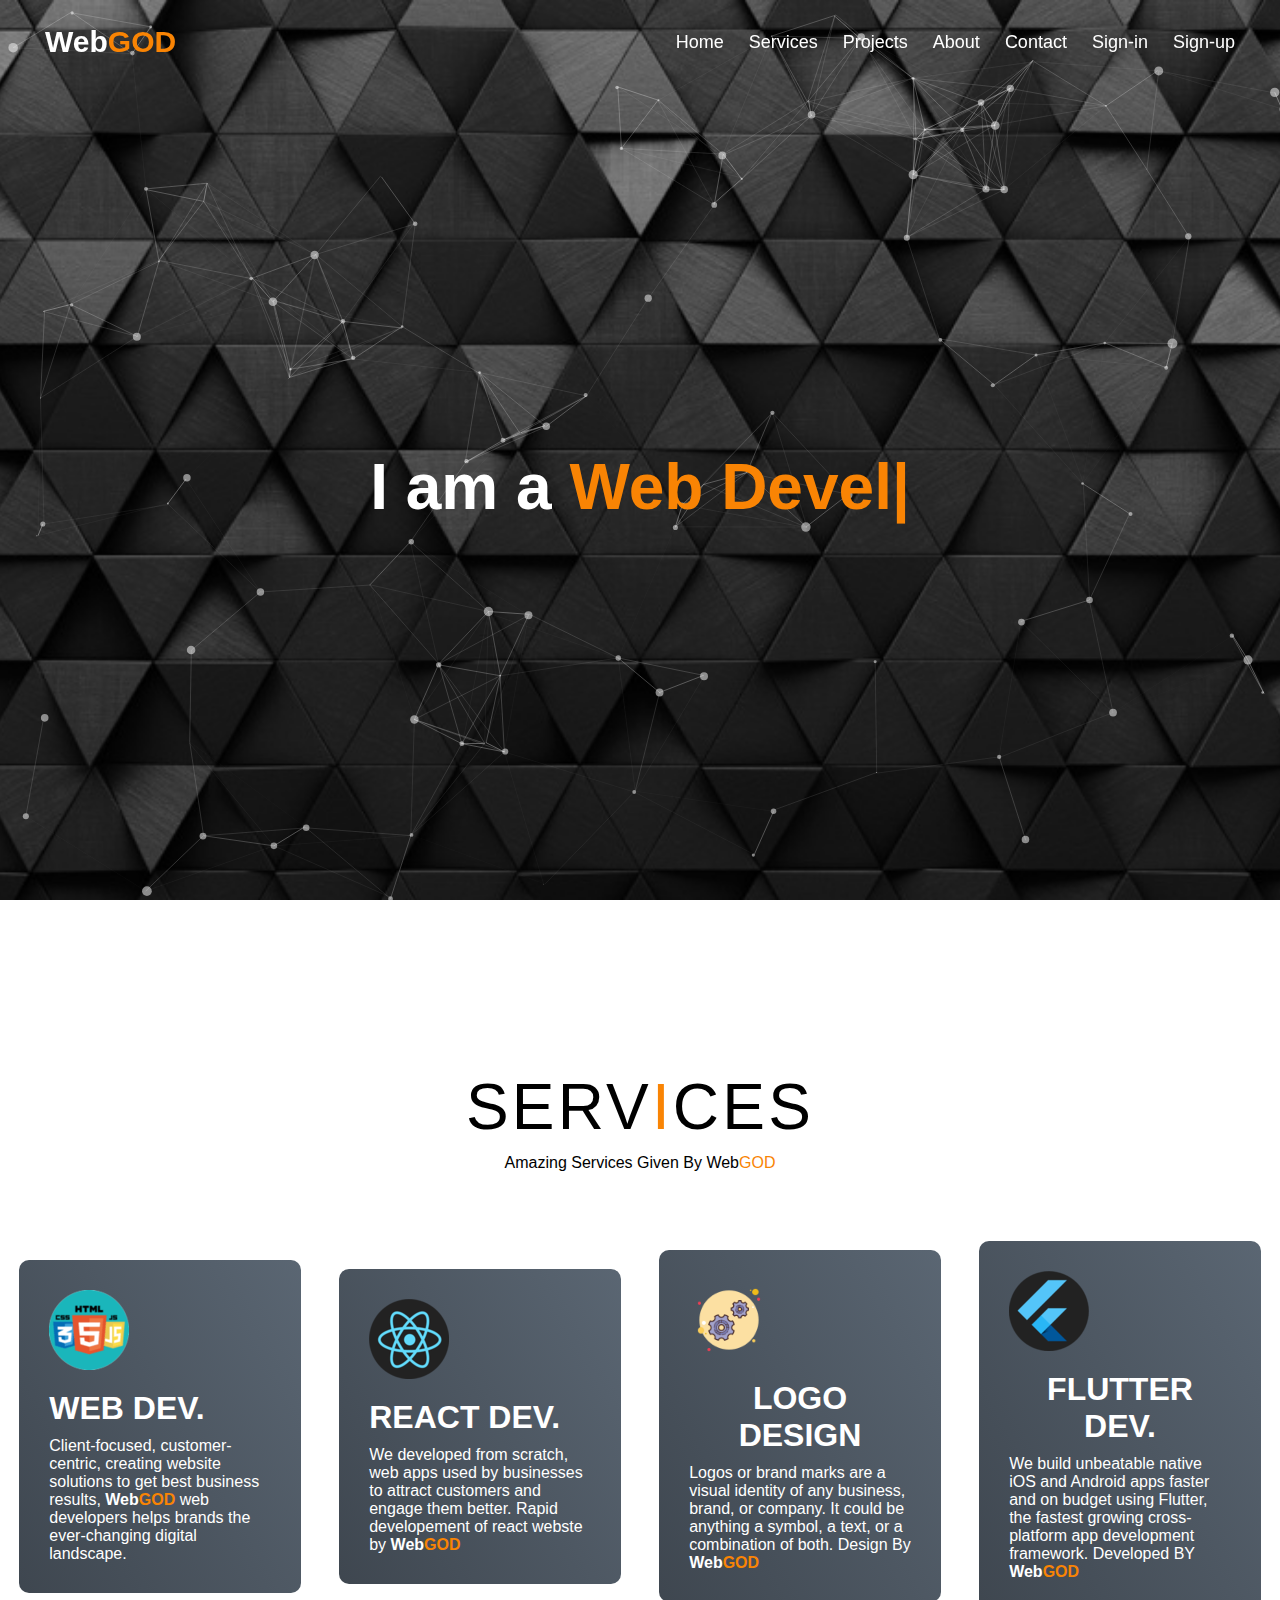
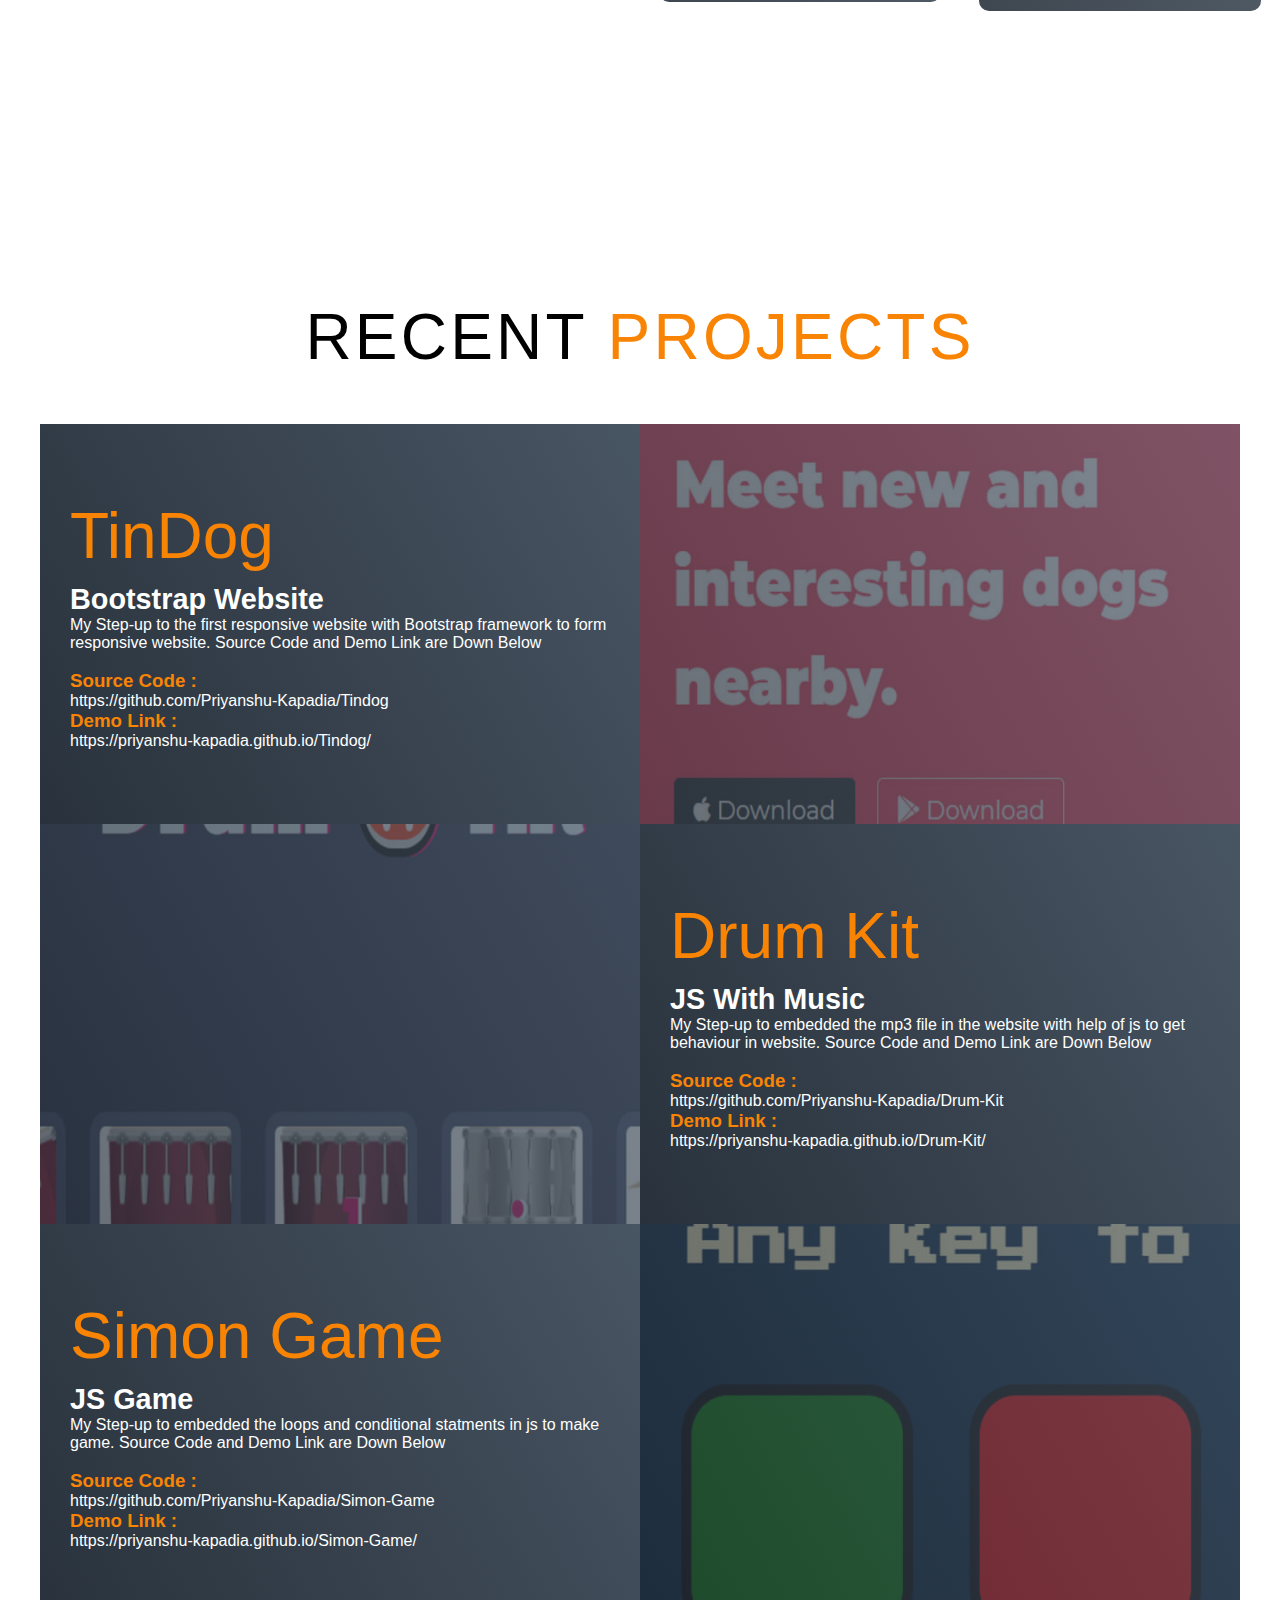
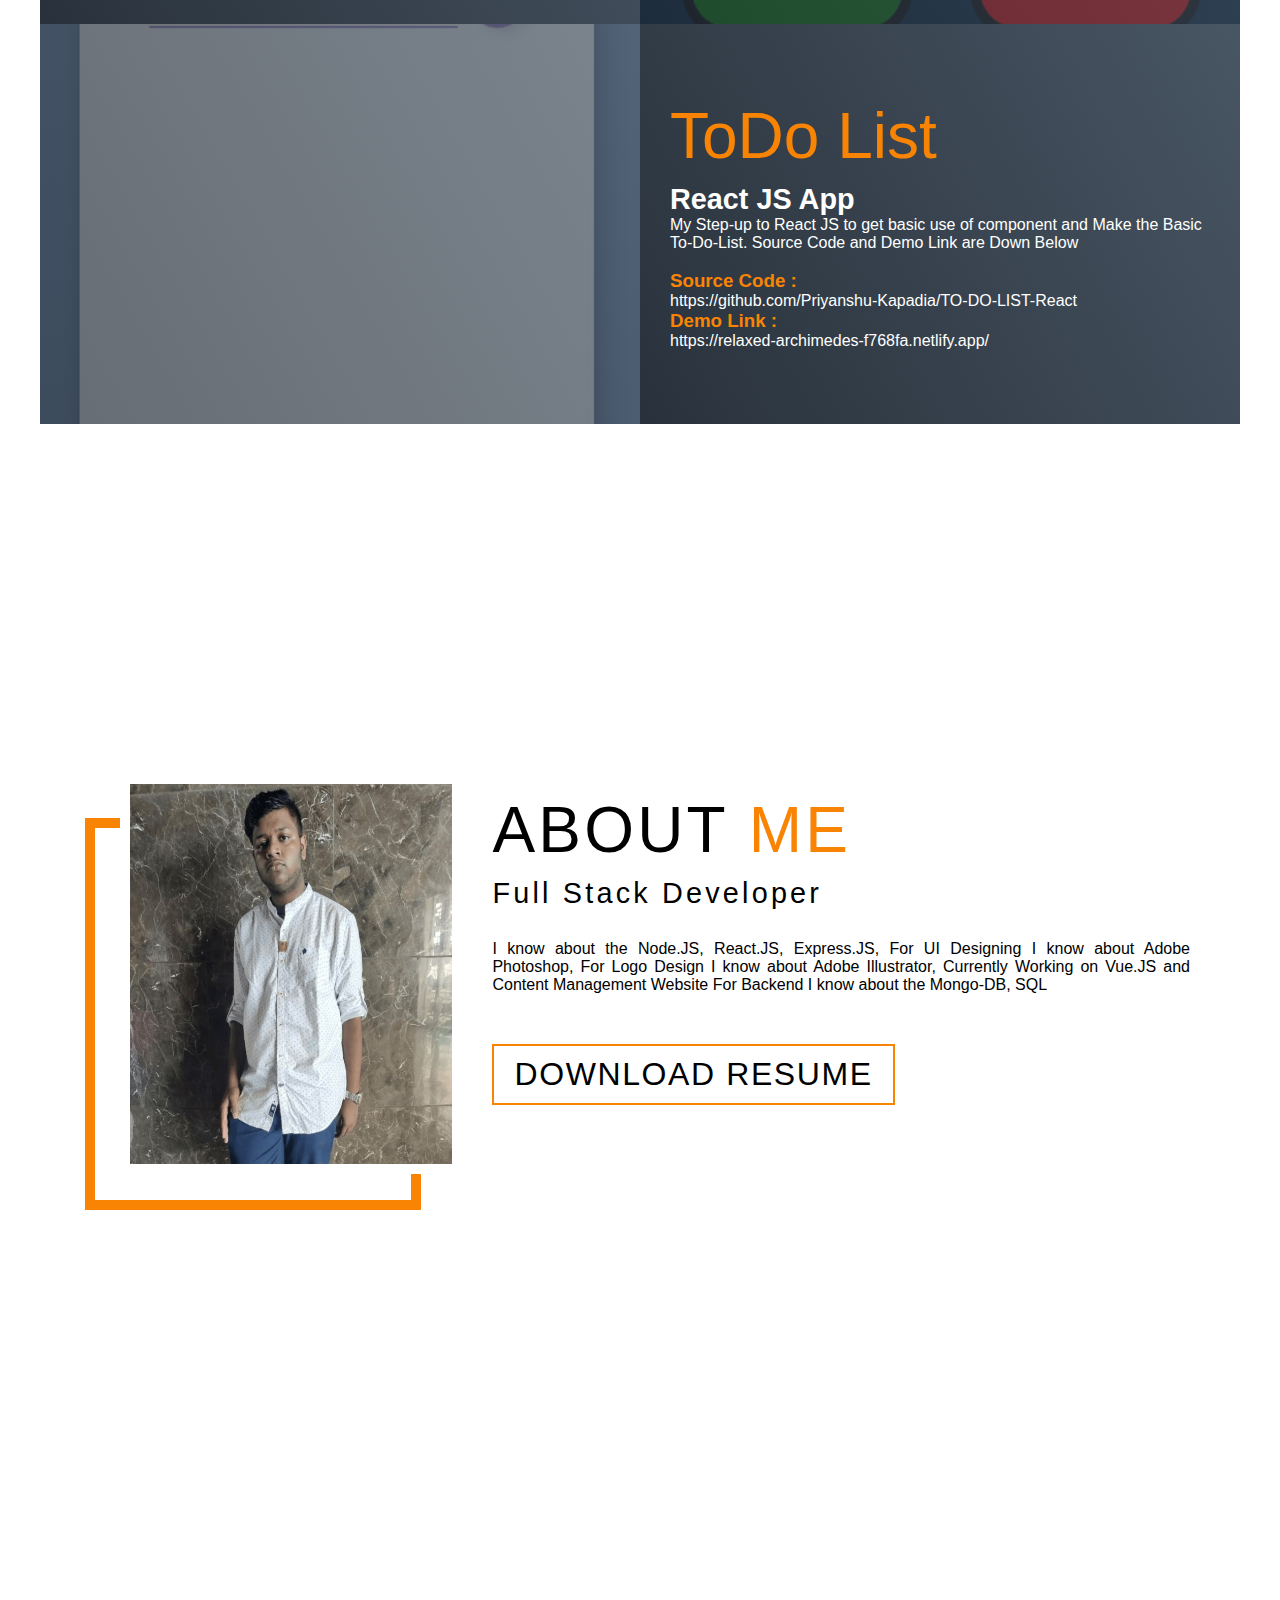
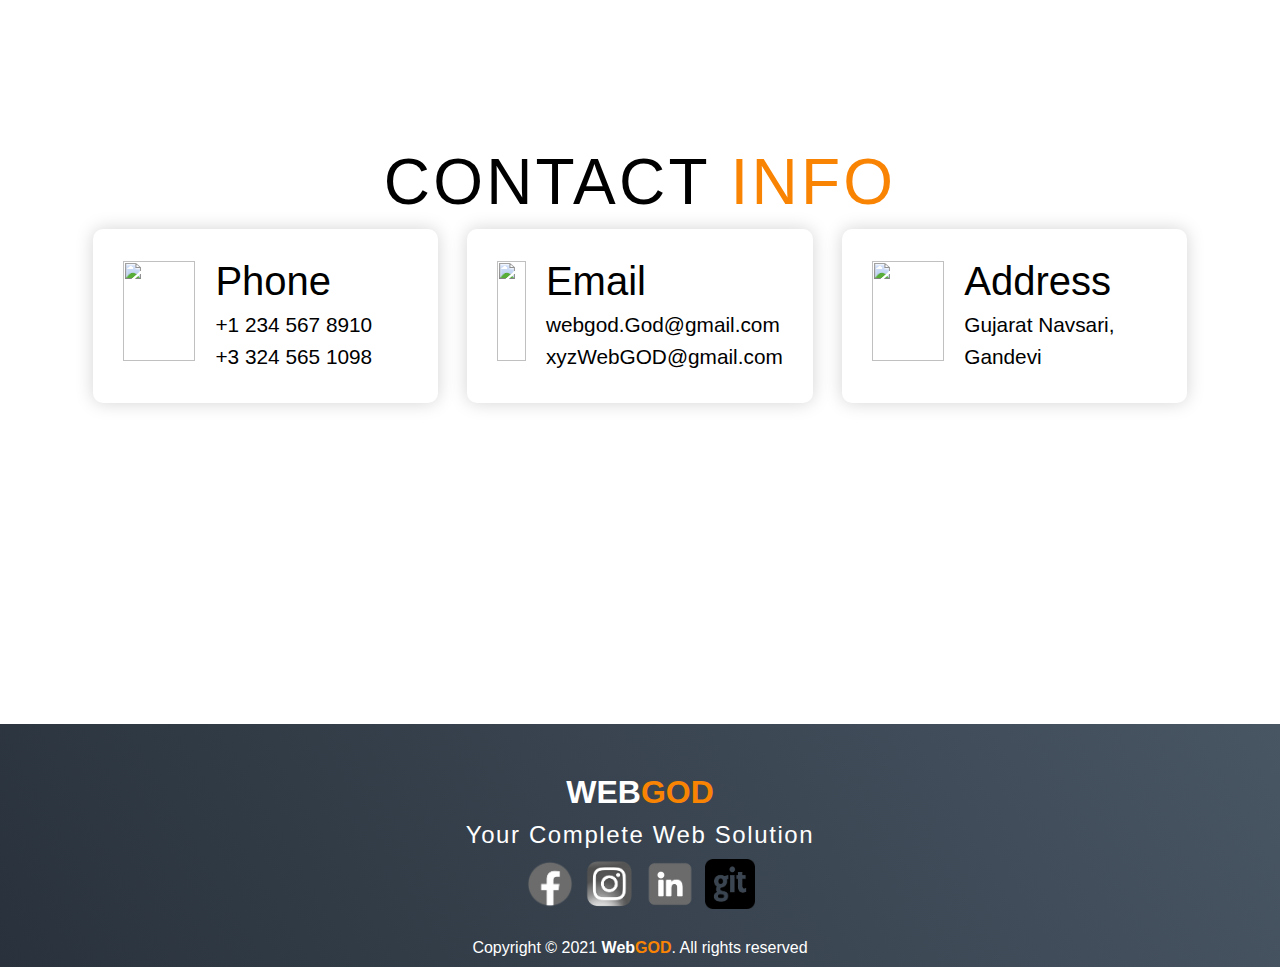
==== index.html @ 3e978d73 "Version 1.0" ====
<!DOCTYPE html>
<html lang="en">
<head>
    <meta charset="UTF-8">
    <meta name="viewport" content="width=device-width, initial-scale=1.0">
    <title>WebGod</title>
    <link rel="stylesheet" href="style.css">
    <link rel="stylesheet" href="https://cdnjs.cloudflare.com/ajax/libs/font-awesome/5.15.3/css/all.min.css"/>
</head>
<body>
  <!-- Navbar Start  -->
  <nav class="navbar">
    <div class="content">
      <div class="logo">
        <a href="#">Web<span>GOD</span></a>
      </div>
      <ul class="menu-list">
        <div class="icon cancel-btn">
          <i class="fas fa-times"></i>
        </div>
        <li><a href="#home">Home</a></li>
        <li><a href="#services">Services</a></li>
        <li><a href="#projects">Projects</a></li>
        <li><a href="#about">About</a></li>
        <li><a href="#contact">Contact</a></li>
        <li><a href="#">Sign-in</a></li>
        <li><a href="#">Sign-up</a></li>
      </ul>
      <div class="icon menu-btn">
        <i class="fas fa-bars"></i>
      </div>
    </div>
  </nav>
  <!-- Navbar End -->

  <!-- Home Start -->
  <section id='home'>
    <div class="banner" id='particles-js'>
      <div class="code">
        <h1>I am a <span class="type"></span></h1>      
      </div>
    </div>
  </section>
  <!-- Home End -->

  <!-- Services Start -->
  <section id="services">
    <div class="services container">
      <div class="service-top">
        <h1 class="section-title">Serv<span>i</span>ces</h1>
        <p>Amazing Services Given By Web<span style="color: #f98404;">GOD</span></p>
      </div>
      <div class="service-bottom">
        <div class="service-item">
          <div class="Sicon"><img src="images/web_icon.png" /></div>
          <h2>Web Dev.</h2>
          <p>Client-focused, customer-centric, creating website solutions  to get best business results, 
            <b>Web<span style="color: #f98404;">GOD</span></b> web developers helps brands the ever-changing digital landscape.</p>
        </div>
        <div class="service-item">
          <div class="Sicon"><img src="images/react_icon.png" /></div>
          <h2>React Dev.</h2>
          <p>We developed from scratch, web apps used by businesses to attract
            customers and engage them better. Rapid developement of react webste by <b>Web<span style="color: #f98404;">GOD</span></b></p>
        </div>
        <div class="service-item">
          <div class="Sicon"><img src="images/logo.png" /></div>
          <h2>Logo Design</h2>
          <p>Logos or brand marks are a visual identity of any business, brand, or company. It could be 
            anything a symbol, a text, or a combination of both. Design By <b>Web<span style="color: #f98404;">GOD</span></b></p>
        </div>
        <div class="service-item">
          <div class="Sicon"><img src="images/flutter_icon.png" /></div>
          <h2>Flutter Dev.</h2>
          <p>We build unbeatable native iOS and Android apps faster and on budget using Flutter, the 
            fastest growing cross-platform app development framework. Developed BY <b>Web<span style="color: #f98404;">GOD</span></b></p>
        </div>
      </div>
    </div>
  </section>
  <!-- Services End -->

  <!-- Projects Start -->
  <section id="projects">
    <div class="projects">
      <div class="projects-header">
        <h1 class="section-title">Recent <span>Projects</span></h1>
      </div>
      <div class="all-projects">
        <div class="project-item">
          <div class="project-info">
            <h1 style="color: #f98404;">TinDog</h1>
            <h2>Bootstrap Website</h2>
            <p>My Step-up to the first responsive website with Bootstrap framework to form responsive website. Source Code and Demo Link are Down Below</p>
            <br>
            <p><h3 style="color: #f98404;">Source Code :</h3><a href="https://github.com/Priyanshu-Kapadia/Tindog" style="color: white;" target="_blank">https://github.com/Priyanshu-Kapadia/Tindog</a></p>
            <p><h3 style="color: #f98404;">Demo Link :</h3><a href="https://priyanshu-kapadia.github.io/Tindog/" style="color: white;" target="_blank">https://priyanshu-kapadia.github.io/Tindog/</a></p>
          </div>
          <div class="project-img">
            <img src="images/tindog.jpg" alt="img">
          </div>
        </div>
        <div class="project-item">
          <div class="project-info">
            <h1 style="color: #f98404;">Drum Kit</h1>
            <h2>JS With Music</h2>
            <p>My Step-up to embedded the mp3 file in the website with help of js to get behaviour in website. Source Code and Demo Link are Down Below</p>
            <br>
            <p><h3 style="color: #f98404;">Source Code :</h3><a href="https://github.com/Priyanshu-Kapadia/Drum-Kit" style="color: white;" target="_blank">https://github.com/Priyanshu-Kapadia/Drum-Kit</a></p>
            <p><h3 style="color: #f98404;">Demo Link :</h3><a href="https://priyanshu-kapadia.github.io/Drum-Kit/" style="color: white;" target="_blank">https://priyanshu-kapadia.github.io/Drum-Kit/</a></p>
          </div>
          <div class="project-img">
            <img src="images/drum.jpg" alt="img">
          </div>
        </div>
        <div class="project-item">
          <div class="project-info">
            <h1 style="color: #f98404;">Simon Game</h1>
            <h2>JS Game</h2>
            <p>My Step-up to embedded the loops and conditional statments in js to make game. Source Code and Demo Link are Down Below</p>
            <br>
            <p><h3 style="color: #f98404;">Source Code :</h3><a href="https://github.com/Priyanshu-Kapadia/Simon-Game" style="color: white;" target="_blank">https://github.com/Priyanshu-Kapadia/Simon-Game</a></p>
            <p><h3 style="color: #f98404;">Demo Link :</h3><a href="https://priyanshu-kapadia.github.io/Simon-Game/" style="color: white;" target="_blank">https://priyanshu-kapadia.github.io/Simon-Game/</a></p>
          </div>
          <div class="project-img">
            <img src="images/simon.jpg" alt="img">
          </div>
        </div>
        <div class="project-item">
          <div class="project-info">
            <h1 style="color: #f98404;">ToDo List</h1>
            <h2>React JS App</h2>
            <p>My Step-up to React JS to get basic use of component and Make the Basic To-Do-List. Source Code and Demo Link are Down Below</p>
            <br>
            <p><h3 style="color: #f98404;">Source Code :</h3><a href="https://github.com/Priyanshu-Kapadia/TO-DO-LIST-React" style="color: white;" target="_blank">https://github.com/Priyanshu-Kapadia/TO-DO-LIST-React</a></p>
            <p><h3 style="color: #f98404;">Demo Link :</h3><a href="https://relaxed-archimedes-f768fa.netlify.app/" style="color: white;" target="_blank">https://relaxed-archimedes-f768fa.netlify.app/</a></p>
          </div>
          <div class="project-img">
            <img src="images/todo.jpg" alt="img">
          </div>
        </div>
      </div>
    </div>
  </section>
  <!-- Projects End -->
  <!-- About Section -->
  <section id="about">
    <div class="about container">
      <div class="col-left">
        <div class="about-img">
          <img class="p1"  src="images/p1.jpg" alt="img">
        </div>
      </div>
      <div class="col-right">
        <h1 class="section-title">About <span>me</span></h1>
        <h2>Full Stack Developer</h2>
        <p>I know about the Node.JS, React.JS, Express.JS, For UI Designing I know about Adobe Photoshop, For Logo Design I know about Adobe Illustrator, Currently Working on Vue.JS and Content Management Website For Backend I know about the Mongo-DB, SQL</p>
        <a href="#" class="cta">Download Resume</a>
      </div>
    </div>
  </section>
  <!-- End About Section -->

  <!-- Contact Section -->
  <section id="contact">
    <div class="contact container">
      <div>
        <h1 class="section-title">Contact <span>info</span></h1>
      </div>
      <div class="contact-items">
        <div class="contact-item">
          <div class="icon1"><img src="https://img.icons8.com/bubbles/100/000000/phone.png" /></div>
          <div class="contact-info">
            <h1>Phone</h1>
            <h2>+1 234 567 8910</h2>
            <h2>+3 324 565 1098</h2>
          </div>
        </div>
        <div class="contact-item">
          <div class="icon1"><img src="https://img.icons8.com/bubbles/100/000000/new-post.png" /></div>
          <div class="contact-info">
            <h1>Email</h1>
            <h2>webgod.God@gmail.com</h2>
            <h2>xyzWebGOD@gmail.com</h2>
          </div>
        </div>
        <div class="contact-item">
          <div class="icon1"><img src="https://img.icons8.com/bubbles/100/000000/map-marker.png" /></div>
          <div class="contact-info">
            <h1>Address</h1>
            <h2>Gujarat Navsari, Gandevi</h2>
          </div>
        </div>
      </div>
    </div>
  </section>
  <!-- End Contact Section -->

   <!-- Footer -->
   <section id="footer">
    <div class="footer container">
      <div class="brand">
        <h1>Web<span>GOD</span></h1>
      </div>
      <h2>Your Complete Web Solution</h2>
      <div class="social-icon">
        <div class="social-item">
          <a href="https://www.facebook.com/priyanshu.kapadia.5" target="_blank"><img src="images/facebook.png" /></a>
        </div>
        <div class="social-item">
          <a href="https://www.instagram.com/priyanshukapadia/" target="_blank"><img src="images/instagram.png" /></a>
        </div>
        <div class="social-item">
          <a href="https://www.linkedin.com/in/priyanshu-kapadia-467895194/" target="_blank"><img src="images/linkedin.png" /></a>
        </div>
        <div class="social-item">
          <a href="https://github.com/Priyanshu-Kapadia" target="_blank"><img src="images/github.png" /></a>
        </div>
      </div>
      <p>Copyright © 2021 <b>Web<span style="color: #f98404;">GOD</span></b>. All rights reserved</p>
    </div>
  </section>
  <!-- End Footer -->

  <script src='js/particles.min.js'></script>
  <script src='js/app.js'></script>
  <script src='js/typed.min.js'></script>
  <script src="js/index.js"></script>
</body>
</html>
---- style.css ----
@import url('https://fonts.googleapis.com/css2?family=Archivo+Black&display=swap');

*{
  margin: 0;
  padding: 0;
  box-sizing: border-box;
  font-family: 'Poppins', sans-serif;
}

.container {
	min-height: 100vh;
	width: 100%;
	display: flex;
	align-items: center;
	justify-content: center;
}
/* custom scroll bar */
::-webkit-scrollbar {
    width: 10px;
}
::-webkit-scrollbar-track {
    background: #f1f1f1;
}
::-webkit-scrollbar-thumb {
    background: #888;
}
::selection{
  background: rgb(0,123,255,0.3);
}

/* Navbar */
.content{
  max-width: 1250px;
  margin: auto;
  padding: 0 30px;
}
.navbar{
  position: fixed;
  width: 100%;
  z-index: 2;
  padding: 25px 0;
  transition: all 0.3s ease;
}
.navbar.sticky{
  background: #1b1b1b;
  padding: 10px 0;
  box-shadow: 0px 3px 5px 0px rgba(0,0,0,0.1);
}
.navbar .content{
  display: flex;
  align-items: center;
  justify-content: space-between;
}
.navbar .logo a{
  color: #fff;
  font-size: 30px;
  font-weight: 600;
  text-decoration: none;
}
.navbar .logo a span{
  color: #f98404;
}
.navbar .menu-list{
  display: inline-flex;
}
.menu-list li{
  list-style: none;
}
.menu-list li a{
  color: #fff;
  font-size: 18px;
  font-weight: 500;
  margin-left: 25px;
  text-decoration: none;
  transition: all 0.3s ease;
}
.menu-list li a:hover{
  color: #f98404;
}
/* End Navbar */

/* Hero Section */
.banner{
  background: url("images/banner.jpg") no-repeat;
  height: 100vh;
  background-size: cover;
  background-position: center;
  background-attachment: fixed;
}
.banner .code{
  font-size: 2em;
  margin: 0;
  padding: 0;
  text-align: center;
  font-family: 'Archivo Black', sans-serif;
  position: absolute;
  top: 50%;
  left: 50%;
  transform: translateX(-50%);
  color: #fff;
}
.banner .code span{
  color: #f98404;
}
/* End Hero Section */


.about{
  padding: 30px 0;
}
.about .title{
  font-size: 38px;
  font-weight: 700;
}
.about p{
  padding-top: 20px;
  text-align: justify;
}
.icon{
  color: #fff;
  font-size: 20px;
  cursor: pointer;
  display: none;
}
.menu-list .cancel-btn{
  position: absolute;
  right: 30px;
  top: 20px;
}

/* Services Section */
.section-title {
	font-size: 4rem;
	font-weight: 300;
	color: black;
	margin-bottom: 10px;
	text-transform: uppercase;
	letter-spacing: 0.2rem;
	text-align: center;
}
.section-title span {
	color: #f98404;
}

#services .services {
	flex-direction: column;
	text-align: center;
	max-width: 1500px;
	margin: 0 auto;
	padding: 100px 0;
}
#services .service-top {
	max-width: 500px;
	margin: 0 auto;
}
#services .service-bottom {
	display: flex;
	align-items: center;
	justify-content: center;
	flex-wrap: wrap;
	margin-top: 50px;
}
#services .service-item {
	flex-basis: 80%;
	display: flex;
	align-items: flex-start;
	justify-content: center;
	flex-direction: column;
	padding: 30px;
	border-radius: 10px;
	background-image: url(./img-1.png);
	background-size: cover;
	margin: 10px 5%;
	position: relative;
	z-index: 1;
	overflow: hidden;
}
#services .service-item::after {
	content: '';
	position: absolute;
	left: 0;
	top: 0;
	height: 100%;
	width: 100%;
	background-image: linear-gradient(60deg, #29323c 0%, #485563 100%);
	opacity: 0.9;
	z-index: -1;
}
#services .service-bottom .Sicon {
	height: 80px;
	width: 80px;
	margin-bottom: 20px;
}
#services .service-item h2 {
	font-size: 2rem;
	color: white;
	margin-bottom: 10px;
	text-transform: uppercase;
}
#services .service-item p {
	color: white;
	text-align: left;
}
/* End Services Section */

/* Projects section */

img {
  height: 100%;
  width: 100%;
  object-fit: cover;
}

#projects .projects {
	flex-direction: column;
	max-width: 1200px;
	margin: 0 auto;
	padding: 100px 0;
}
#projects .projects-header h1 {
  font-size: 4rem;
	margin-bottom: 50px;
}
#projects .all-projects {
	display: flex;
	align-items: center;
	justify-content: center;
	flex-direction: column;
}
#projects .project-item {
	display: flex;
	align-items: center;
	justify-content: center;
	flex-direction: column;
	width: 80%;
	margin: 20px auto;
	overflow: hidden;
	border-radius: 10px;
}
#projects .project-info {
	padding: 30px;
	flex-basis: 50%;
	height: 100%;
	display: flex;
	align-items: flex-start;
	justify-content: center;
	flex-direction: column;
	background-image: linear-gradient(60deg, #29323c 0%, #485563 100%);
	color: white;
}
#projects .project-info h1 {
	font-size: 4rem;
	font-weight: 500;
}
#projects .project-info h2 {
	font-size: 1.8rem;
	font-weight: 800;
	margin-top: 10px;
}
#projects .project-info p {
	color: white;
}
#projects .project-img {
	flex-basis: 50%;
	height: 300px;
	overflow: hidden;
	position: relative;
}
#projects .project-img:after {
	content: '';
	position: absolute;
	left: 0;
	top: 0;
	height: 100%;
	width: 100%;
	background-image: linear-gradient(60deg, #29323c 0%, #485563 100%);
	opacity: 0.7;
}
#projects .project-img img {
	transition: 0.3s ease transform;
}
#projects .project-item:hover .project-img img {
	transform: scale(1.1);
}
/* End Projects section */

/* About Section */
#about .about {
	flex-direction: column-reverse;
	text-align: center;
	max-width: 1200px;
	margin: 0 auto;
	padding: 100px 20px;
}
#about .col-left {
	width: 250px;
	height: 360px;
}

#about .col-left .about-img .p1{
  width: 100%;
  height: 100%;
  object-fit: revert;
}
#about .col-right {
	width: 100%;
}
#about .col-right h2 {
	font-size: 1.8rem;
	font-weight: 500;
	letter-spacing: 0.2rem;
	margin-bottom: 10px;
}
#about .col-right p {
	margin-bottom: 20px;
}
#about .col-right .cta {
	color: black;
	margin-bottom: 50px;
	padding: 10px 20px;
	font-size: 2rem;
}
#about .col-left .about-img {
	height: 100%;
	width: 100%;
	position: relative;
	border: 10px solid white;
}
#about .col-left .about-img::after {
	content: '';
	position: absolute;
	left: -33px;
	top: 19px;
	height: 98%;
	width: 98%;
	border: 7px solid #f98404;
	z-index: -1;
}

.cta {
  display: inline-block;
  padding: 10px 30px;
  color: white;
  background-color: transparent;
  border: 2px solid #f98404;
  font-size: 2rem;
  text-transform: uppercase;
  letter-spacing: 0.1rem;
  margin-top: 30px;
  transition: 0.3s ease;
  transition-property: background-color, color;
}

a {
  text-decoration: none;
}
.cta:hover {
  color: white;
  background-color: #f98404;
}
/* End About Section */

/* contact Section */
#contact .contact {
	flex-direction: column;
	max-width: 1200px;
	margin: 0 auto;
	width: 90%;
}
#contact .contact-items {
	/* max-width: 400px; */
	width: 100%;
}
#contact .contact-item {
	width: 80%;
	padding: 20px;
	text-align: center;
	border-radius: 10px;
	padding: 30px;
	margin: 30px;
	display: flex;
	justify-content: center;
	align-items: center;
	flex-direction: column;
	box-shadow: 0px 0px 18px 0 #0000002c;
	transition: 0.3s ease box-shadow;
}
#contact .contact-item:hover {
	box-shadow: 0px 0px 5px 0 #0000002c;
}
#contact .icon1 {
	width: 70px;
	margin: 0 auto;
	margin-bottom: 10px;
}
#contact .contact-info h1 {
	font-size: 2.5rem;
	font-weight: 500;
	margin-bottom: 5px;
}
#contact .contact-info h2 {
	font-size: 1.3rem;
	line-height: 2rem;
	font-weight: 500;
}
/*End contact Section */

/* Footer */
#footer {
	background-image: linear-gradient(60deg, #29323c 0%, #485563 100%);
}
#footer .footer {
	min-height: 200px;
	flex-direction: column;
	padding-top: 50px;
	padding-bottom: 10px;
}
.brand h1 {
  text-transform: uppercase;
  color: white;
}
.brand h1 span {
  color: #f98404;
}

#footer h2 {
	color: white;
	font-weight: 500;
	letter-spacing: 0.1rem;
	margin-top: 10px;
	margin-bottom: 10px;
}
#footer .social-icon {
	display: flex;
	margin-bottom: 30px;
}
#footer .social-item {
	height: 50px;
	width: 50px;
	margin: 0 5px;
}
#footer .social-item img {
	filter: grayscale(1);
	transition: 0.3s ease filter;
}
#footer .social-item:hover img {
	filter: grayscale(0);
}
#footer p {
	color: white;
}
/* End Footer */


  @media (max-width: 1230px) {
    .content{
      padding: 0 60px;
    }
  }
  @media (max-width: 1100px) {
    .content{
      padding: 0 40px;
    }
  }
  @media (max-width: 900px) {
    .content{
      padding: 0 30px;
    }
  }
  @media (max-width: 868px) {
    /* Navbar Section Mobile */
	body.disabled{
      overflow: hidden;
    }
    .icon{
      display: block;
    }
    .icon.hide{
      display: none;
    }
    .navbar .menu-list{
      position: fixed;
      height: 100vh;
      width: 100%;
      max-width: 400px;
      left: -100%;
      top: 0px;
      display: block;
      padding: 40px 0;
      text-align: center;
      background: #222;
      transition: all 0.3s ease;
    }
    .navbar.show .menu-list{
      left: 0%;
    }
    .navbar .menu-list li{
      margin-top: 45px;
    }
    .navbar .menu-list li a{
      font-size: 23px;
      margin-left: -100%;
      transition: 0.6s cubic-bezier(0.68, -0.55, 0.265, 1.55);
    }
    .navbar.show .menu-list li a{
      margin-left: 0px;
    }
    .banner .code{
      font-size: 1em;
    }

	/* About Mobile */
	#about .col-right h2 {
		font-size: 1.2rem;
	}

	/* Footer Mobile */
	.brand h1 {
		font-size: 1rem;
	}
	#footer h2 {
		font-size: 1rem;
	}
	#footer p {
		font-size: 0.8rem;
	}
	#footer .social-item {
		height: 25px;
		width: 25px;
	}
	#footer .social-icon {
		margin-bottom: 15px;
	}
  }
  @media (max-width: 380px) {
    .navbar .logo a{
      font-size: 27px;
    }
    #project .project-item{
      width: 46%;
    }
  }
  @media (max-width: 675px){
    #project .project-item{
      width: 46%;
    }
    .section-title {
      font-size: 2rem;
    }
    #projects .projects-header h1{
      font-size: 1.5rem;
    }
    #projects .project-info h1 {
      font-size: 3rem;
    }
  }
  @media (min-width: 768px){
    .cta {
      font-size: 2.5rem;
      padding: 20px 60px;
    }

    #services .service-bottom .service-item {
      flex-basis: 45%;
      margin: 2.5%;
    }
    
    /* Project */
	  #projects .project-item {
	  	flex-direction: row;
	  }
	  #projects .project-item:nth-child(even) {
		  flex-direction: row-reverse;
	  }
	  #projects .project-item {
	  	height: 400px;
	  	margin: 0;
		  width: 100%;
		  border-radius: 0;
  	}
	  #projects .all-projects .project-info {
	  	height: 100%;
	  }
  	#projects .all-projects .project-img {
	  	height: 100%;
  	}
	  /* End Project */

    /* About */
	#about .about {
		flex-direction: row;
	}
	#about .col-left {
		width: 600px;
		height: 400px;
		padding-left: 60px;
	}
	#about .about .col-left .about-img::after {
		left: -45px;
		top: 34px;
		height: 98%;
		width: 98%;
		border: 10px solid #f98404;
	}
	#about .col-right {
		text-align: left;
		padding: 30px;
	}
	#about .col-right h1 {
		text-align: left;
	}
	/* End About */

	/* contact  */
	#contact .contact {
		flex-direction: column;
		padding: 100px 0;
		align-items: center;
		justify-content: center;
		min-width: 20vh;
	}
	#contact .contact-items {
		width: 100%;
		display: flex;
		flex-direction: row;
		justify-content: space-evenly;
		margin: 0;
	}
	#contact .contact-item {
		width: 30%;
		margin: 0;
		flex-direction: row;
	}
	#contact .contact-item .icon1 {
		height: 100px;
		width: 100px;
	}
	#contact .contact-item .icon1 img {
		object-fit: contain;
	}
	#contact .contact-item .contact-info {
		width: 100%;
		text-align: left;
		padding-left: 20px;
	}
	/* End contact  */
  }

  @media (min-width: 1200px){
    #services .service-bottom .service-item {
      flex-basis: 22%;
      margin: 1.5%;
    }
  
  
  }
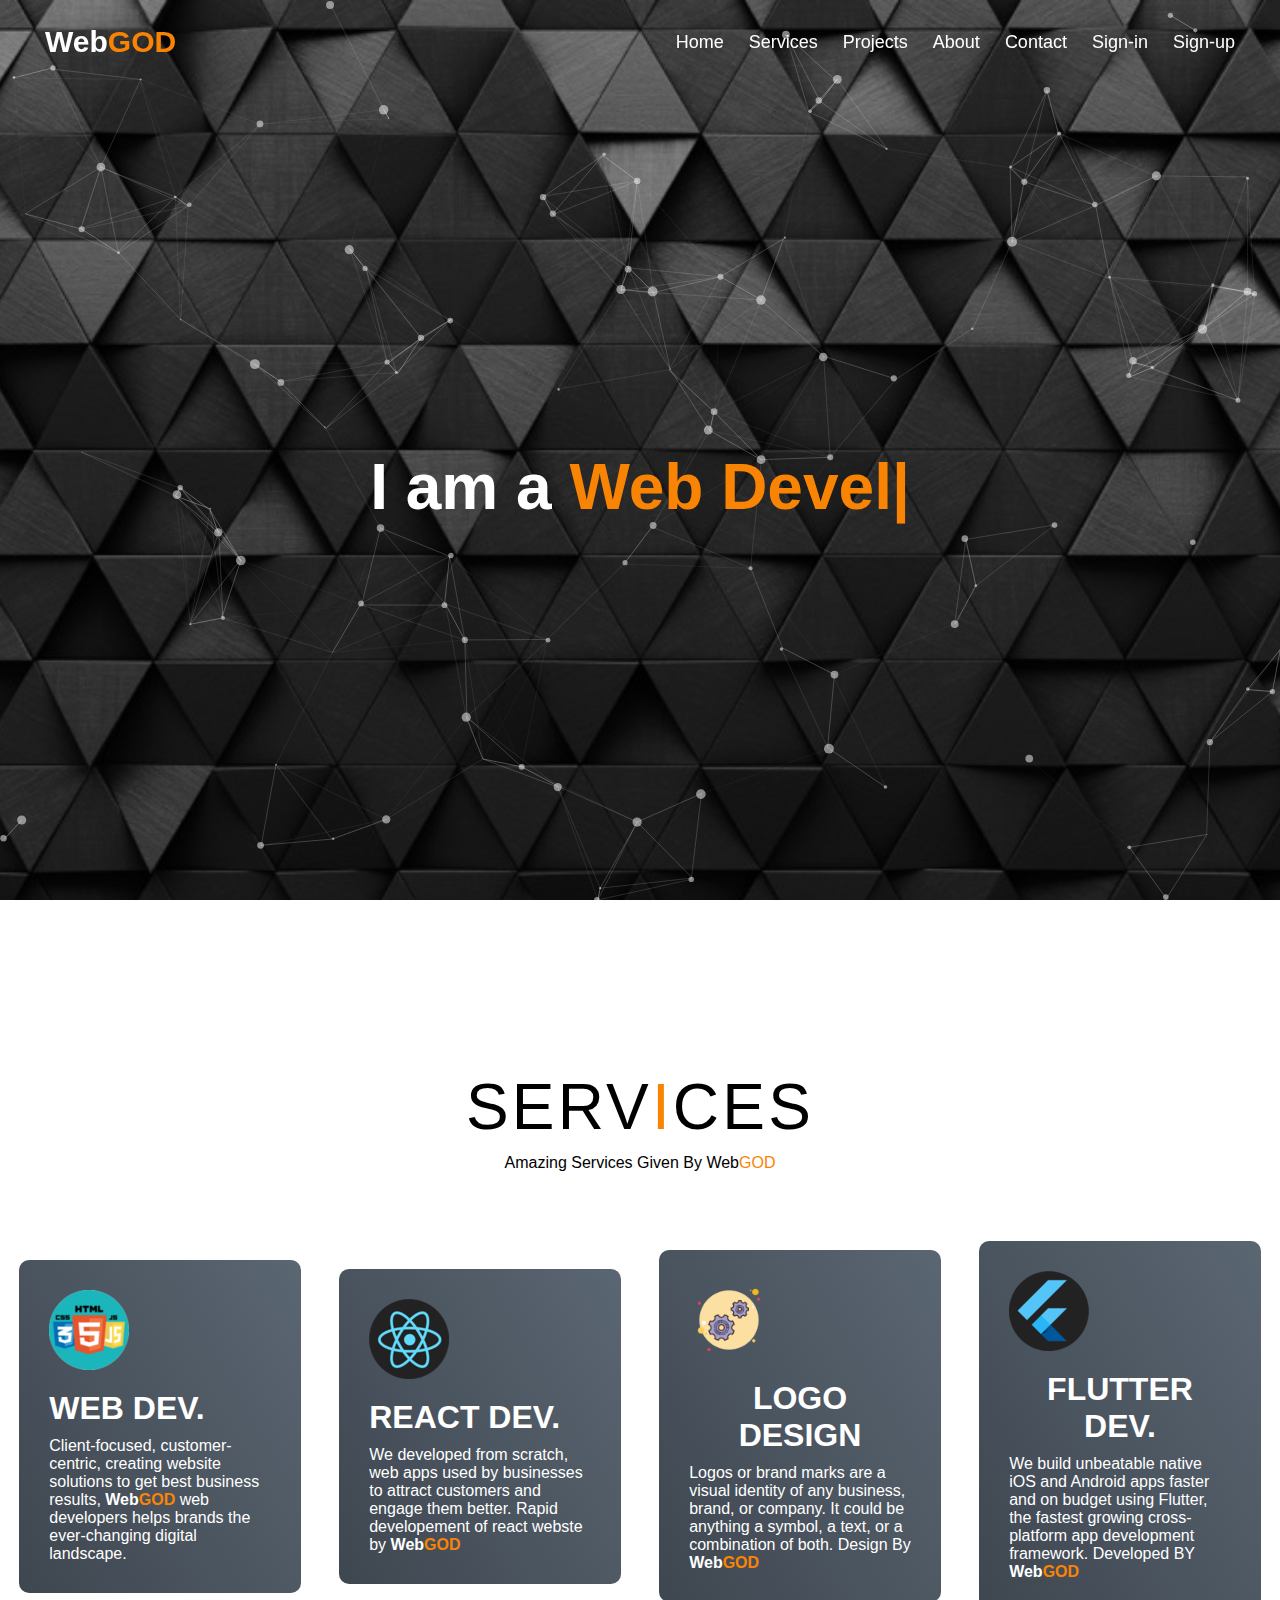
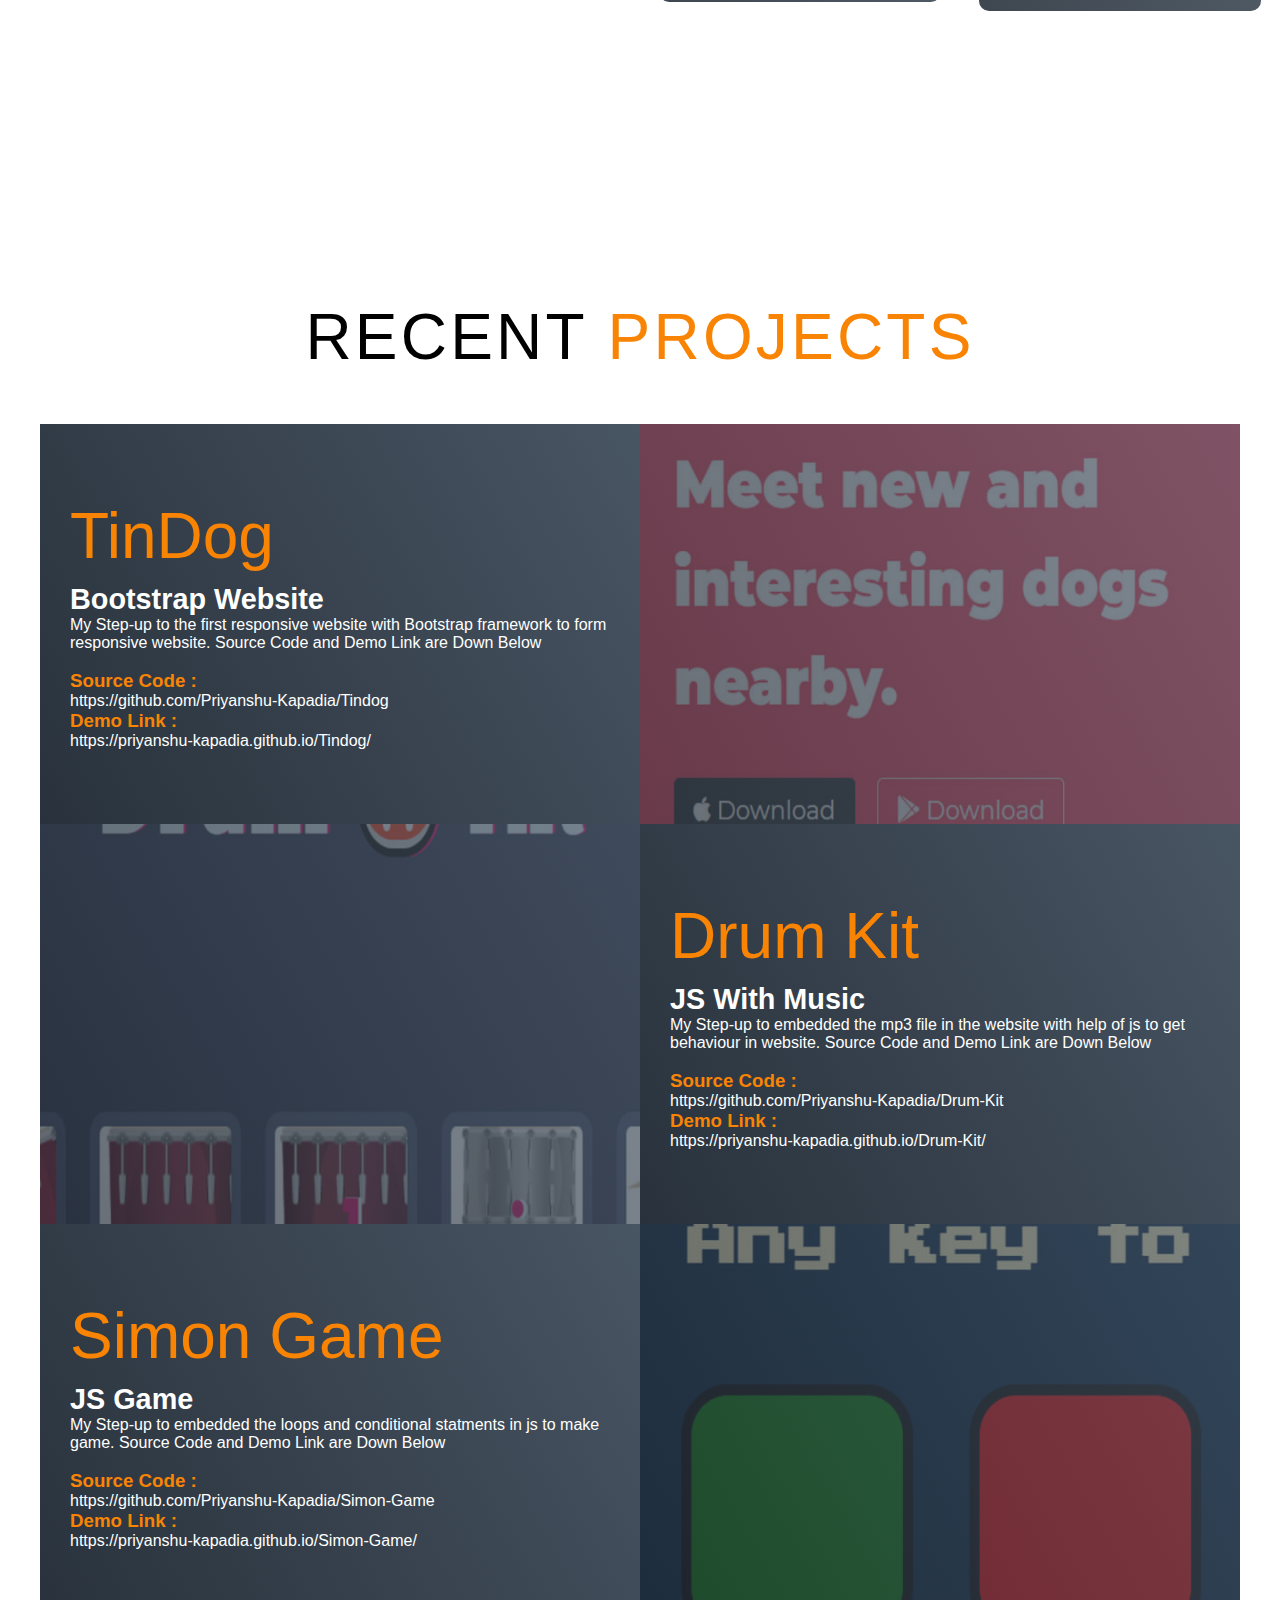
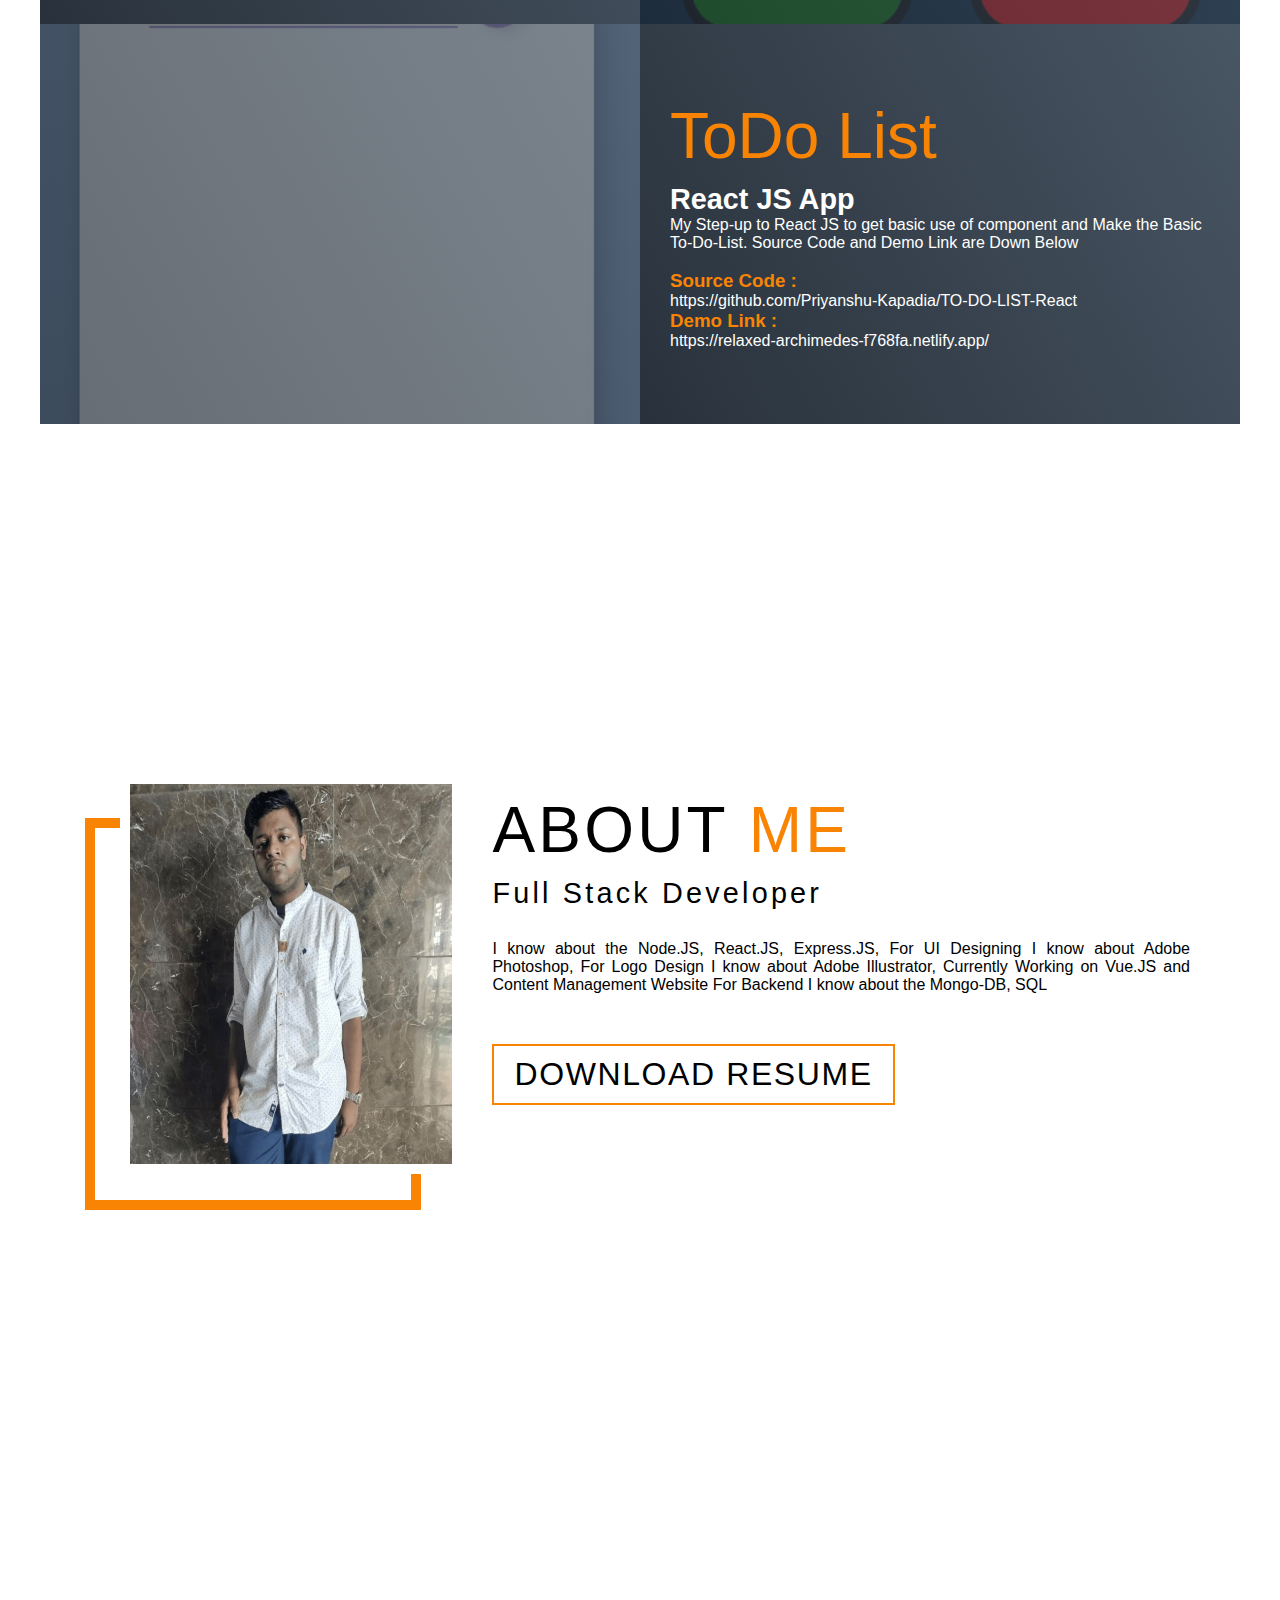
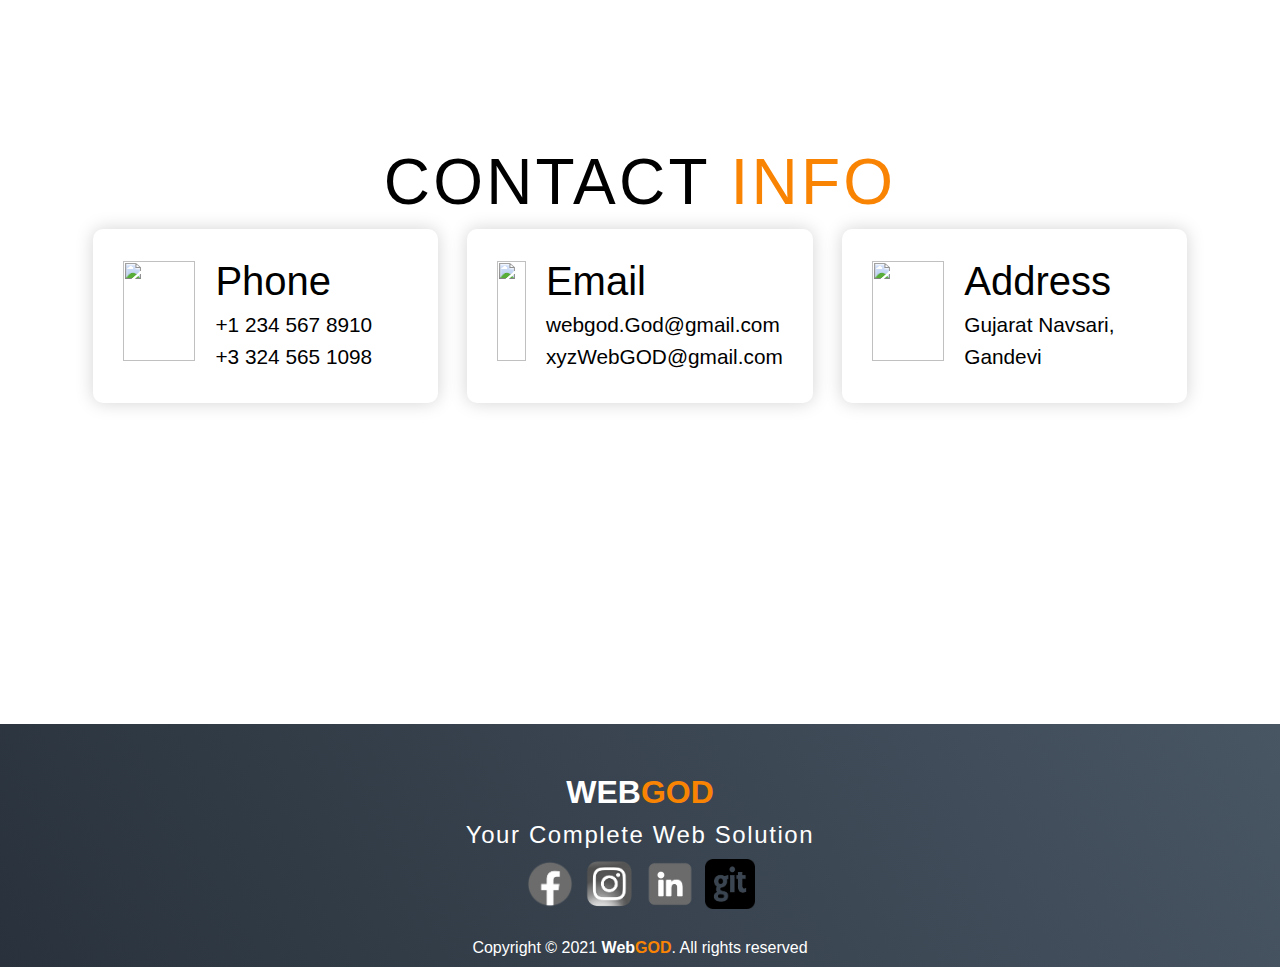
==== commit 4092da24: "SignIn and SignUP" ====
--- a/index.html
+++ b/index.html
@@ -23,8 +23,8 @@
         <li><a href="#projects">Projects</a></li>
         <li><a href="#about">About</a></li>
         <li><a href="#contact">Contact</a></li>
-        <li><a href="#">Sign-in</a></li>
-        <li><a href="#">Sign-up</a></li>
+        <li><a href="login.html">Sign-in</a></li>
+        <li><a href="login.html">Sign-up</a></li>
       </ul>
       <div class="icon menu-btn">
         <i class="fas fa-bars"></i>
@@ -143,6 +143,7 @@
     </div>
   </section>
   <!-- Projects End -->
+
   <!-- About Section -->
   <section id="about">
     <div class="about container">
--- a/style.css
+++ b/style.css
@@ -512,6 +512,14 @@
 	/* About Mobile */
 	#about .col-right h2 {
 		font-size: 1.2rem;
+	}
+
+	#contact .contact-info h1 {
+		font-size: 1.3rem;
+	}
+	#contact .contact-info h2 {
+		font-size: 0.8rem;
+		line-height: 1.2rem;
 	}
 
 	/* Footer Mobile */
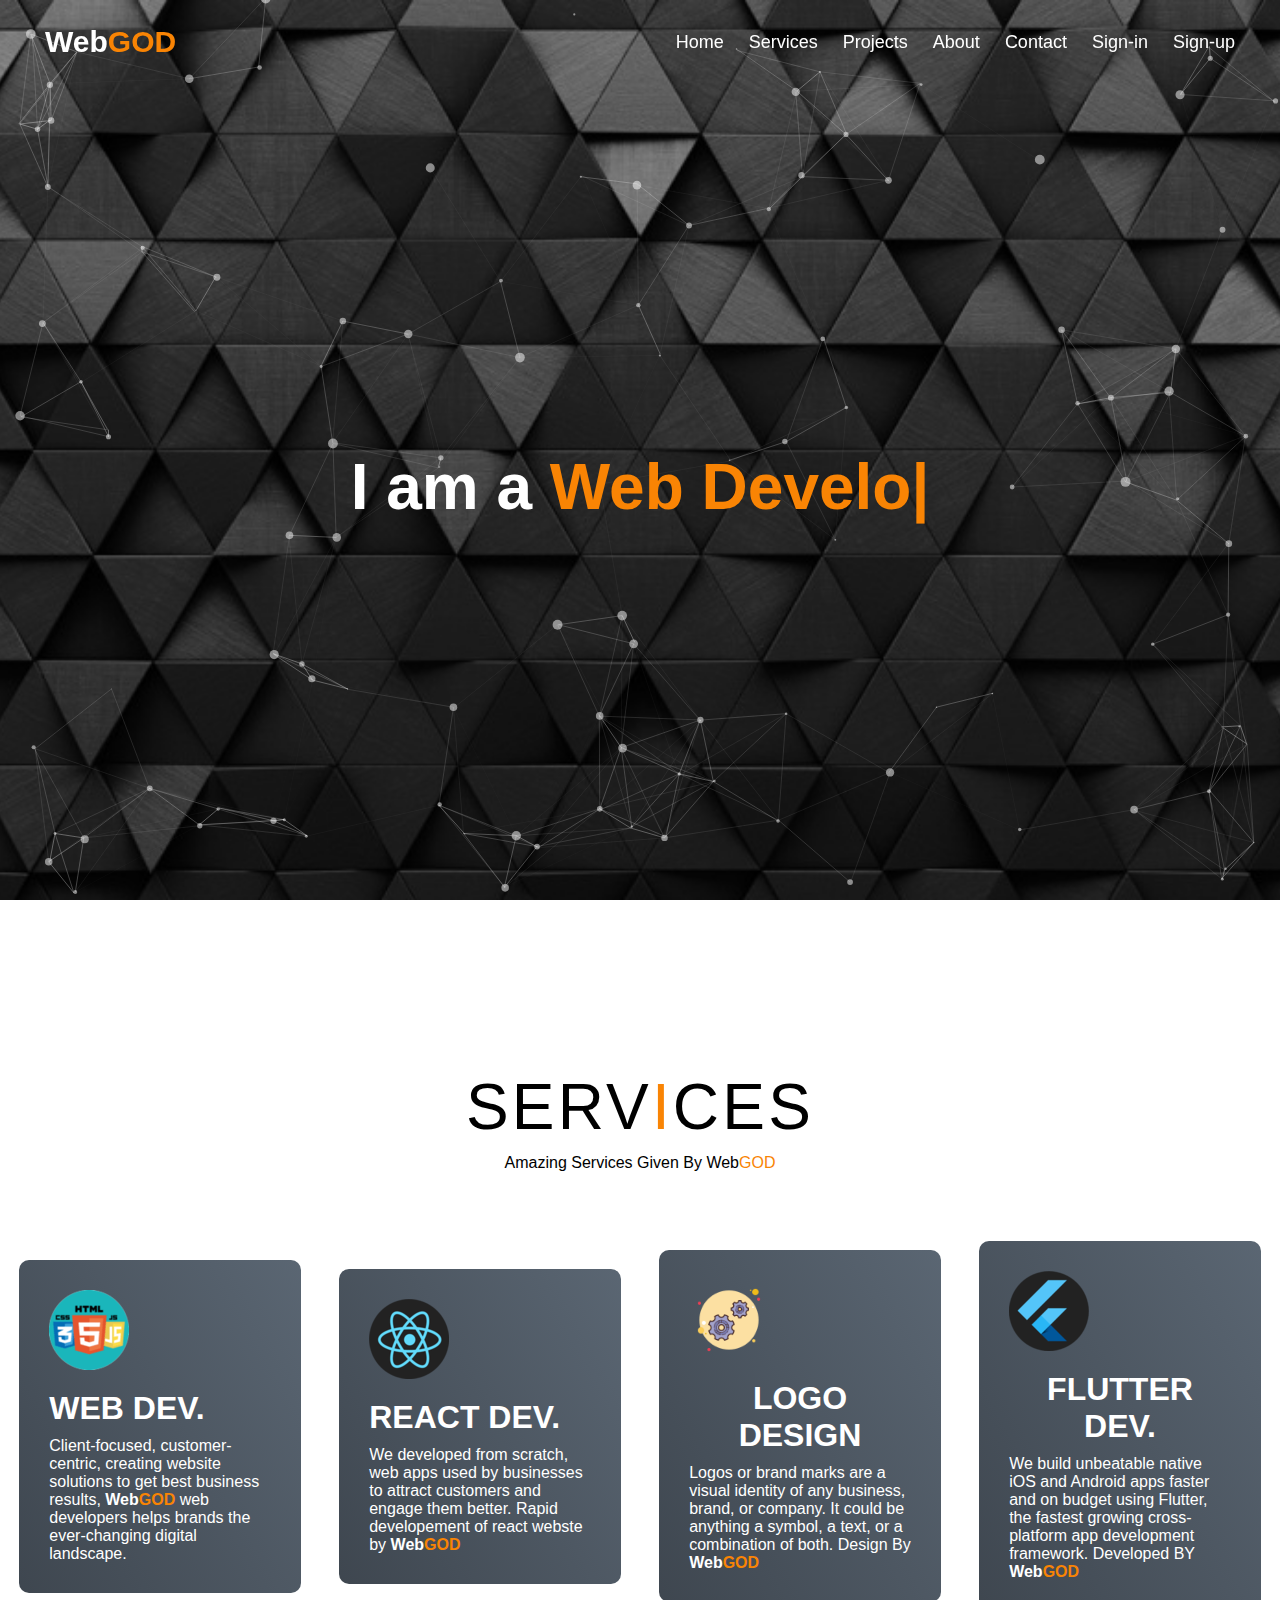
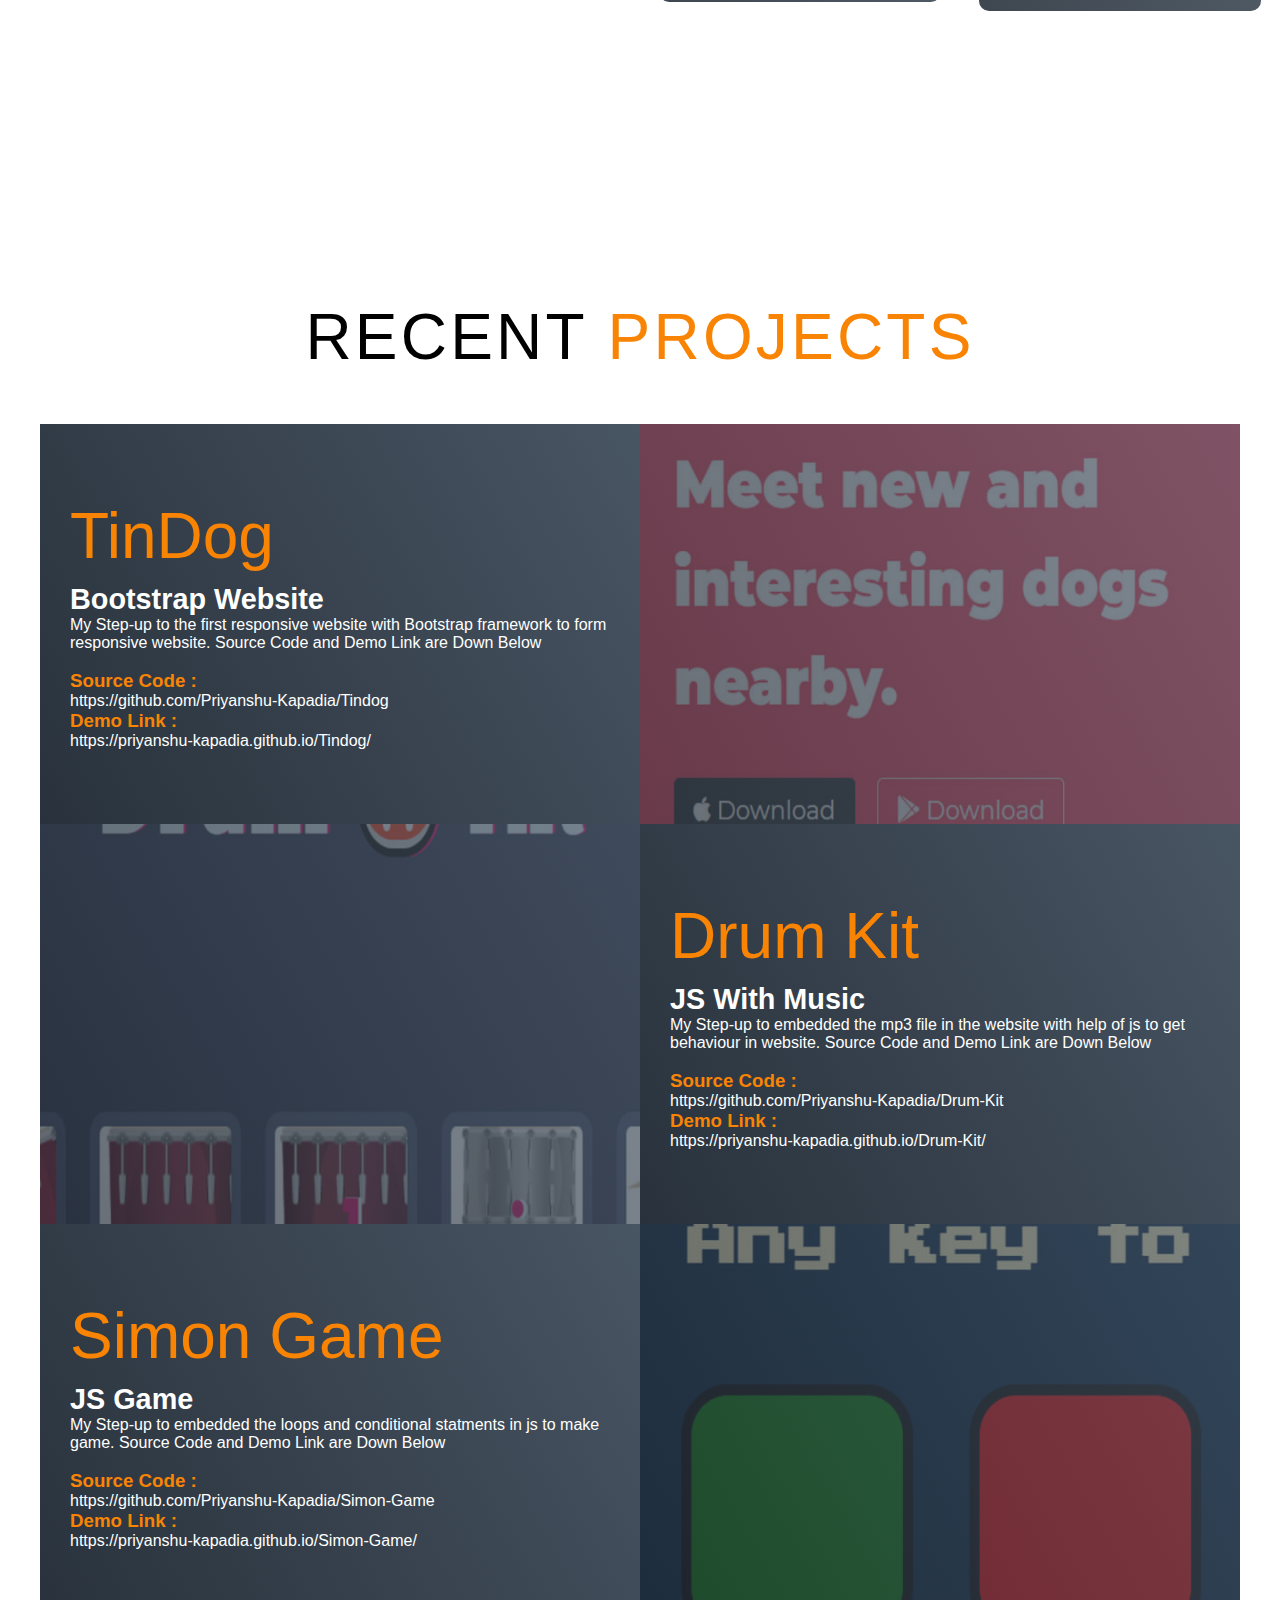
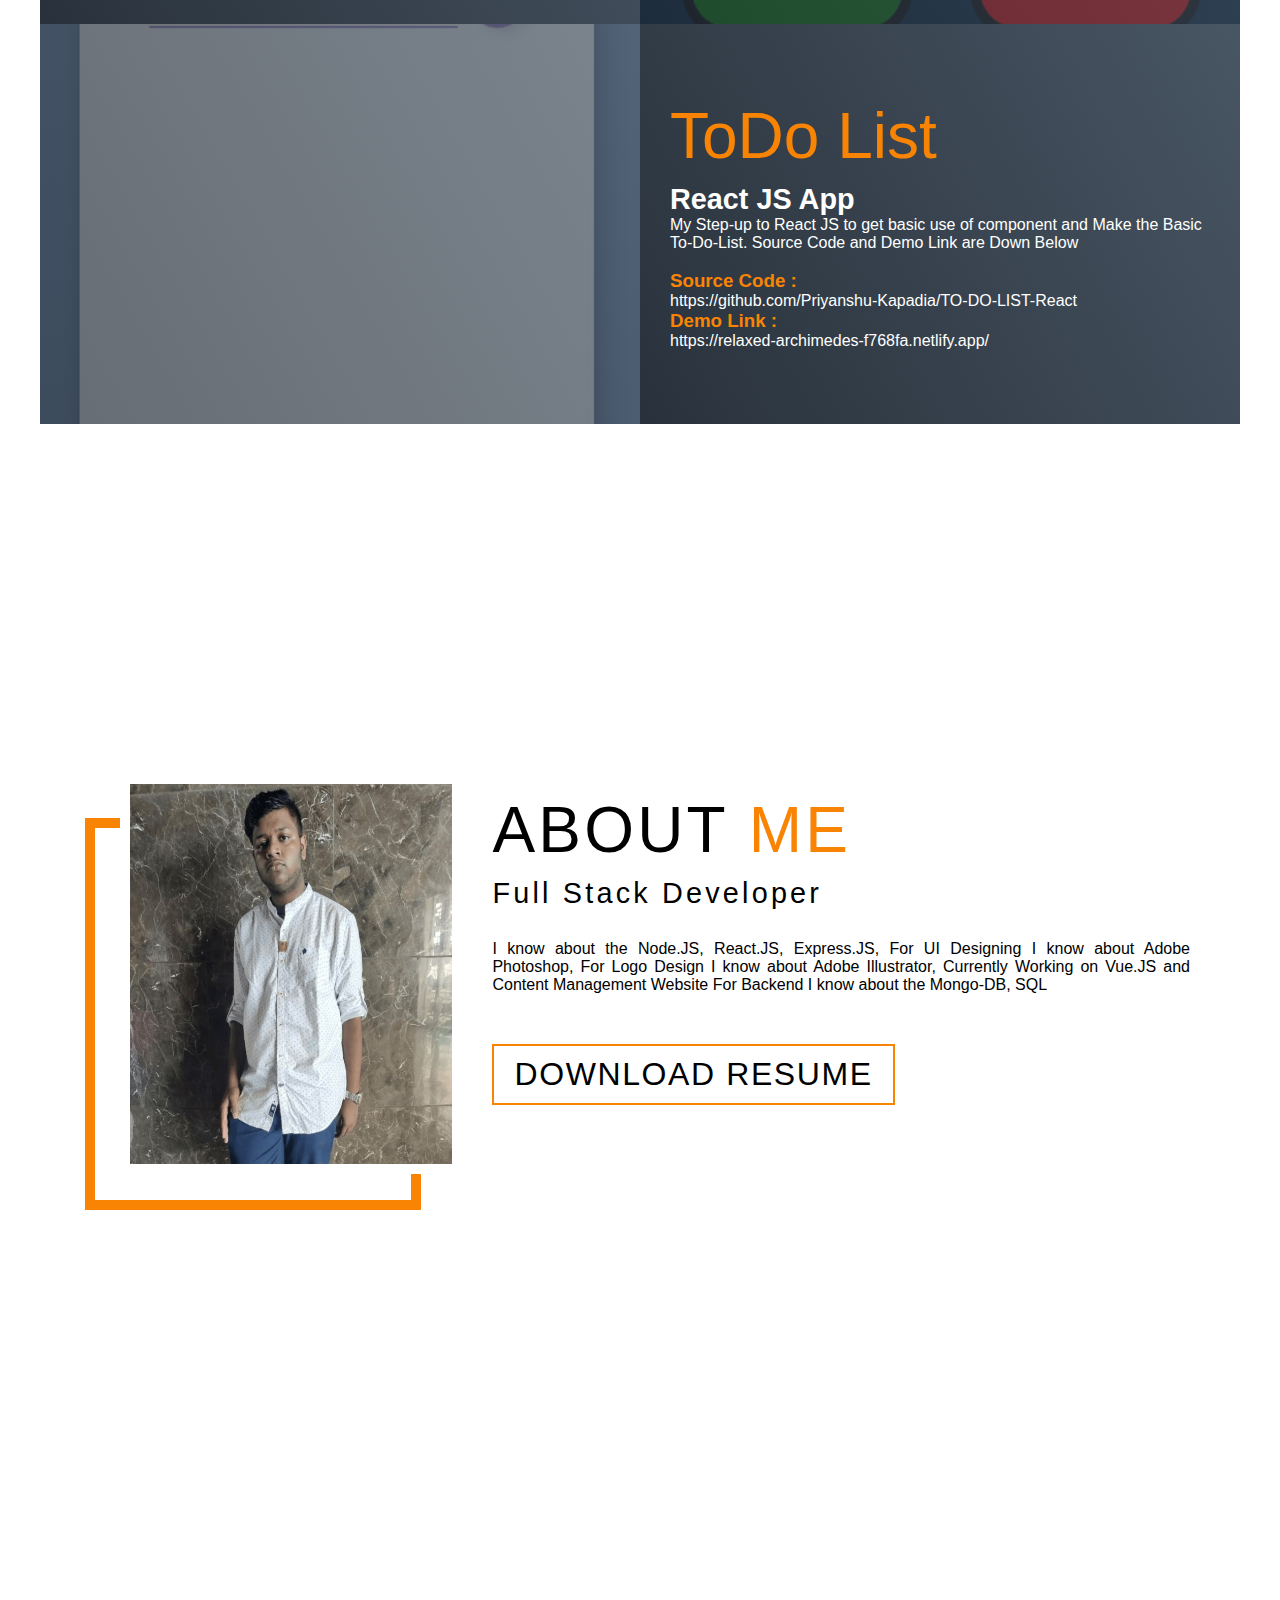
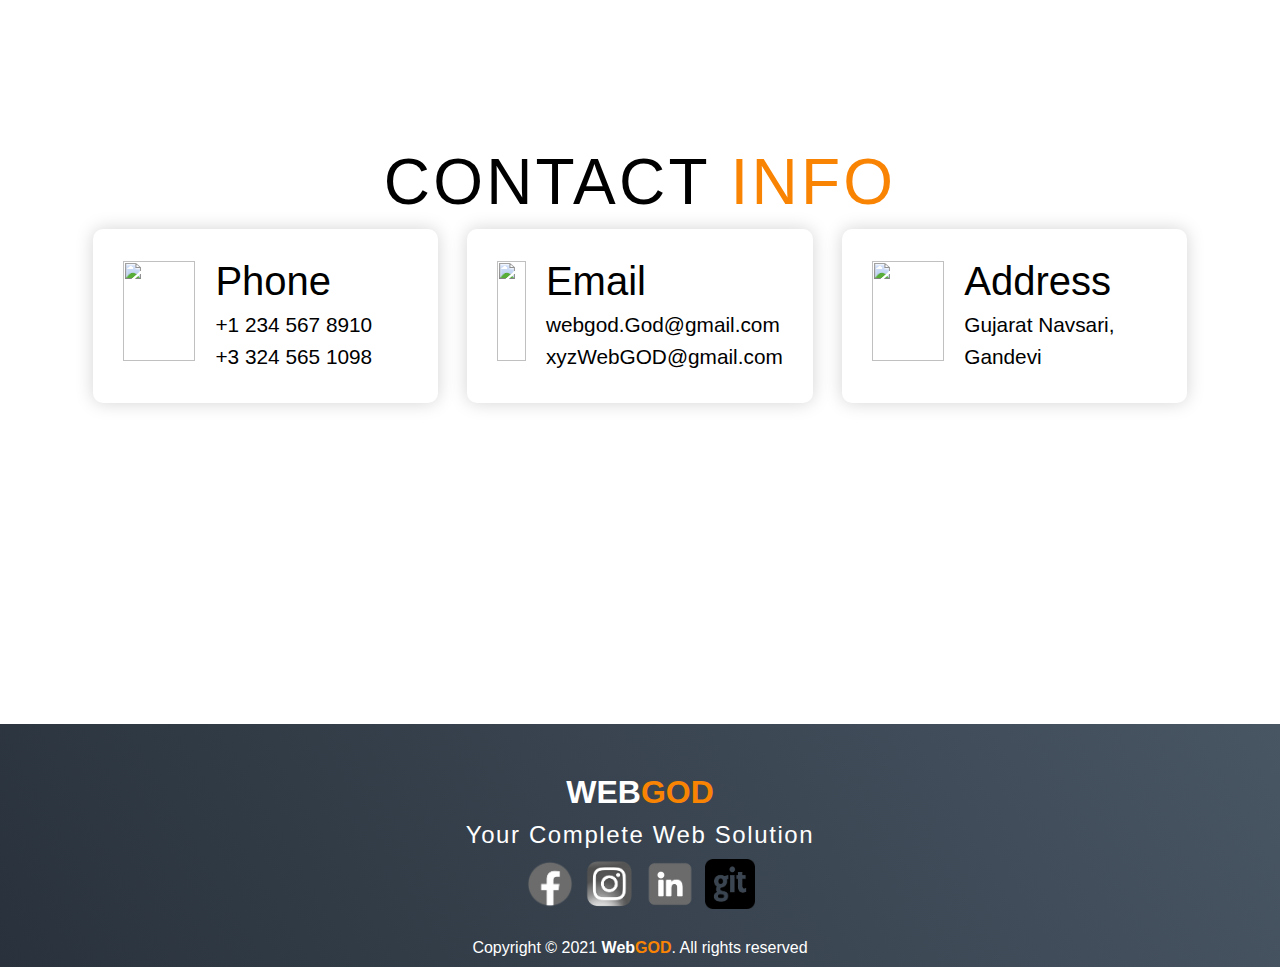
==== commit c1ba6934: "SignIn and SignUP with Validation and Title Image" ====
--- a/index.html
+++ b/index.html
@@ -6,6 +6,7 @@
     <title>WebGod</title>
     <link rel="stylesheet" href="style.css">
     <link rel="stylesheet" href="https://cdnjs.cloudflare.com/ajax/libs/font-awesome/5.15.3/css/all.min.css"/>
+    <link rel = "icon" href = "images/falcon.png" type = "image/x-icon">
 </head>
 <body>
   <!-- Navbar Start  -->
